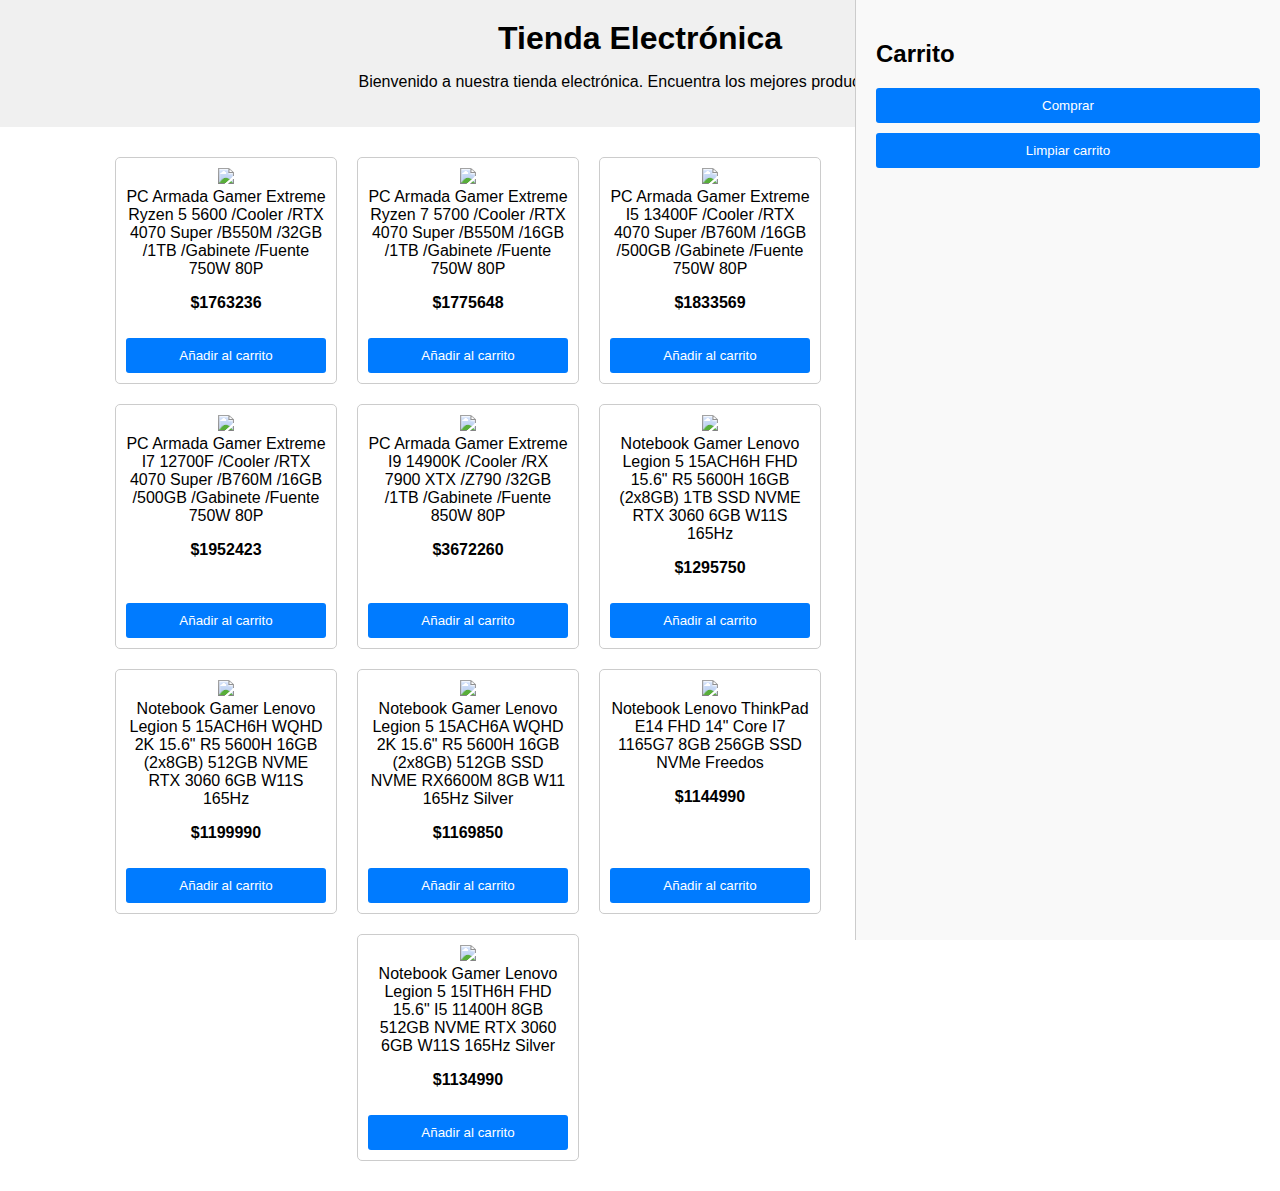
==== index.html @ 1fde12e7 "add cart functionality" ====
<!DOCTYPE html>
<html lang="es">
  <head>
    <meta charset="UTF-8" />
    <meta name="viewport" content="width=device-width, initial-scale=1.0" />
    <title>Tienda Electrónica</title>
    <link rel="stylesheet" href="styles.css" />
    <script src="index.js"></script>
  </head>
  <body>
    <header>
      <h1>Tienda Electrónica</h1>
      <p>
        Bienvenido a nuestra tienda electrónica. Encuentra los mejores productos
        aquí.
      </p>
    </header>

    <section class="products" id="products-container"></section>

    <aside class="cart">
      <h2>Carrito</h2>
      <ul class="cart-list" id="cart-list">
      </ul>
      
      <button class="btn-buy">Comprar</button>
      <button class="btn-clear">Limpiar carrito</button>
    </aside>
  </body>
</html>
---- styles.css ----
body {
  font-family: Arial, sans-serif;
  margin: 0;
  padding: 0;
}

header {
  background-color: #f0f0f0;
  padding: 20px;
  text-align: center;
}

h1 {
  margin: 0;
}

.products {
  display: flex;
  flex-wrap: wrap;
  justify-content: center;
  padding: 20px;
  width: 70vw;
}

.product {
  border: 1px solid #ccc;
  border-radius: 5px;
  margin: 10px;
  padding: 10px;
  text-align: center;
  width: 200px;
  display: flex;
  flex-direction: column;
  justify-content: space-between;
}

.product img {
  max-width: 100px;
  max-height: 100px;
}

.product-title {
  display: block;
}

.product-price {
  font-weight: bold;
}

.cart {
  background-color: #f9f9f9;
  border-left: 1px solid #ccc;
  padding: 20px;
  position: fixed;
  right: 0;
  top: 0;
  height: 100%;
  width: 30vw;
}

.cart-list {
  list-style: none;
  padding: 0;
}

.cart-product {
  border: 1px solid #ccc;
  background-color: #fff;
  display: flex;
  align-items: center;

  span {
    white-space: nowrap;
    overflow: hidden;
    text-overflow: ellipsis;
  }
  .cart-product-actions {
    display: flex;
    flex-direction: row;
    gap: 5px;
    margin: 0 10px;
  }
  .cart-product-actions button {
    width: 30px;
    height: 30px;
    background-color: #007bff;
    border: none;
    border-radius: 3px;
    color: #fff;
    cursor: pointer;
    display: flex;
    justify-content: center;
    align-items: center;
  }
}

.cart-product-img {
  width: 30px;
}

.add-to-cart-btn,
.btn-buy,
.btn-clear {
  background-color: #007bff;
  border: none;
  border-radius: 3px;
  color: #fff;
  cursor: pointer;
  display: block;
  margin-top: 10px;
  padding: 10px;
  width: 100%;
}

.add-to-cart-btn:hover,
.btn-add:hover,
.btn-remove:hover,
.btn-buy:hover,
.btn-clear:hover {
  background-color: #0056b3;
}
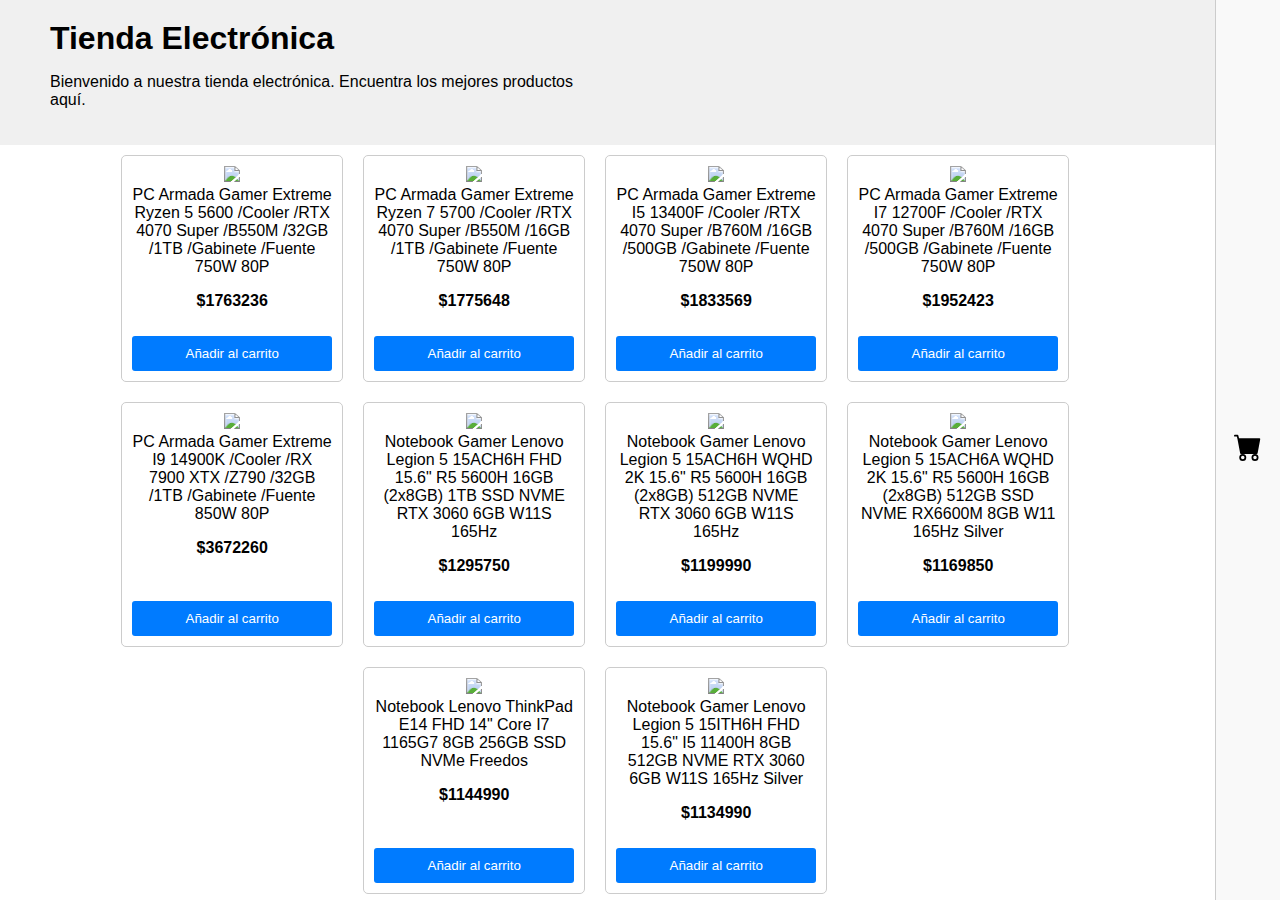
==== commit f6814c1f: "add features to remaining buttons and cart and made it responsive" ====
--- a/index.html
+++ b/index.html
@@ -15,16 +15,19 @@
         aquí.
       </p>
     </header>
-
-    <section class="products" id="products-container"></section>
-
-    <aside class="cart">
-      <h2>Carrito</h2>
-      <ul class="cart-list" id="cart-list">
-      </ul>
-      
-      <button class="btn-buy">Comprar</button>
-      <button class="btn-clear">Limpiar carrito</button>
+    <!-- Lista de productos -->
+    <section class="products-container-cart-closed" id="products-container"></section>
+    <!-- Carrito de compras -->
+    <aside class="cart-closed" id="cart">
+      <h2>
+        <span id="cart-toggle-icon">
+          <svg xmlns="http://www.w3.org/2000/svg" width="28" height="28" viewBox="0 0 16 16">
+            <path tColor" d="M0 1.5A.5.5 0 0 1 .5 1H2a.5.5 0 0 1 .485.379L2.89 3H14.5a.5.5 0 0 1 .491.592l-1.5 8A.5.5 0 0 1 13 12H4a.5.5 0 0 1-.491-.408L2.01 3.607L1.61 2H.5a.5.5 0 0 1-.5-.5M5 12a2 2 0 1 0 0 4a2 2 0 0 0 0-4m7 0a2 2 0 1 0 0 4a2 2 0 0 0 0-4m-7 1a1 1 0 1 1 0 2a1 1 0 0 1 0-2m7 0a1 1 0 1 1 0 2a1 1 0 0 1 0-2"
+            />
+          </svg>
+        </span>
+      </h2>
+      <ul class="cart-list" id="cart-list"></ul>
     </aside>
   </body>
 </html>
--- a/styles.css
+++ b/styles.css
@@ -14,11 +14,17 @@
   margin: 0;
 }
 
-.products {
+#products-container {
   display: flex;
   flex-wrap: wrap;
   justify-content: center;
-  padding: 20px;
+}
+
+.products-container-cart-closed {
+  width: 96vw;
+}
+
+.products-container-cart-open {
   width: 70vw;
 }
 
@@ -47,20 +53,47 @@
   font-weight: bold;
 }
 
-.cart {
+#cart {
   background-color: #f9f9f9;
   border-left: 1px solid #ccc;
-  padding: 20px;
   position: fixed;
   right: 0;
   top: 0;
   height: 100%;
+}
+
+.cart-closed {
+  display: flex;
+  justify-content: center;
+  align-items: center;
+  width: 4vw;
+}
+
+.cart-open {
+  display: flex;
+  flex-direction: column;
+  justify-content: center;
+  align-items: center;
   width: 30vw;
+
+  li {
+    max-width: 28vw;
+    margin-bottom: 1px;
+  }
+}
+
+#cart-toggle-icon {
+  cursor: pointer;
+  padding: 10px;
 }
 
 .cart-list {
+  /* Inicialmente estÃ¡ cerrado */
+  display: none;
   list-style: none;
   padding: 0;
+  flex-direction: column;
+  align-items: center;
 }
 
 .cart-product {
@@ -74,12 +107,14 @@
     overflow: hidden;
     text-overflow: ellipsis;
   }
+
   .cart-product-actions {
     display: flex;
     flex-direction: row;
     gap: 5px;
     margin: 0 10px;
   }
+
   .cart-product-actions button {
     width: 30px;
     height: 30px;
@@ -92,10 +127,23 @@
     justify-content: center;
     align-items: center;
   }
+
+  .cart-product-actions button:disabled {
+    background-color: #6c757d;
+    cursor: auto;
+  }
 }
 
 .cart-product-img {
   width: 30px;
+}
+
+.total-price {
+  font-weight: bold;
+  text-align: center;
+  margin: 10px 0;
+  padding: 10px;
+  border: 1px solid #ccc;
 }
 
 .add-to-cart-btn,
@@ -119,3 +167,103 @@
 .btn-clear:hover {
   background-color: #0056b3;
 }
+
+.add-to-cart-btn:disabled,
+.btn-buy:disabled,
+.btn-clear:disabled {
+  background-color: #6c757d;
+  cursor: auto;
+}
+
+@media only screen and (max-width: 1600px) {
+  header {
+
+    p,
+    h1 {
+      max-width: 70%;
+      text-align: left;
+      padding-left: 40px;
+    }
+  }
+
+  .products-container-cart-open {
+    width: 60vw;
+  }
+
+  .cart-open {
+    width: 40vw;
+
+    li {
+      max-width: 37vw;
+    }
+  }
+}
+
+@media only screen and (max-width: 1300px) {
+  .products-container-cart-closed {
+    width: 93vw;
+  }
+
+  .cart-closed {
+    width: 5vw;
+  }
+}
+
+@media only screen and (max-width: 1300px) {
+  header {
+
+    p,
+    h1 {
+      max-width: 45%;
+      padding-left: 30px;
+    }
+  }
+
+  .products-container-cart-open {
+    width: 55vw;
+  }
+
+  .cart-open {
+    width: 45vw;
+
+    li {
+      max-width: 42vw;
+    }
+  }
+}
+
+@media only screen and (max-width: 1080px) {
+  .products-container-cart-closed {
+    width: 90vw;
+  }
+
+  .cart-closed {
+    width: 7vw;
+  }
+
+  .cart-open {
+    width: 70vw;
+
+    li {
+      max-width: 60vw;
+    }
+  }
+}
+
+@media only screen and (max-width: 780px) {
+  .products-container-cart-closed {
+    width: 87vw;
+  }
+
+  .cart-closed {
+    width: 10vw;
+  }
+
+  .cart-open {
+    width: 100vw;
+
+    li {
+      max-width: 90vw;
+    }
+  }
+}
